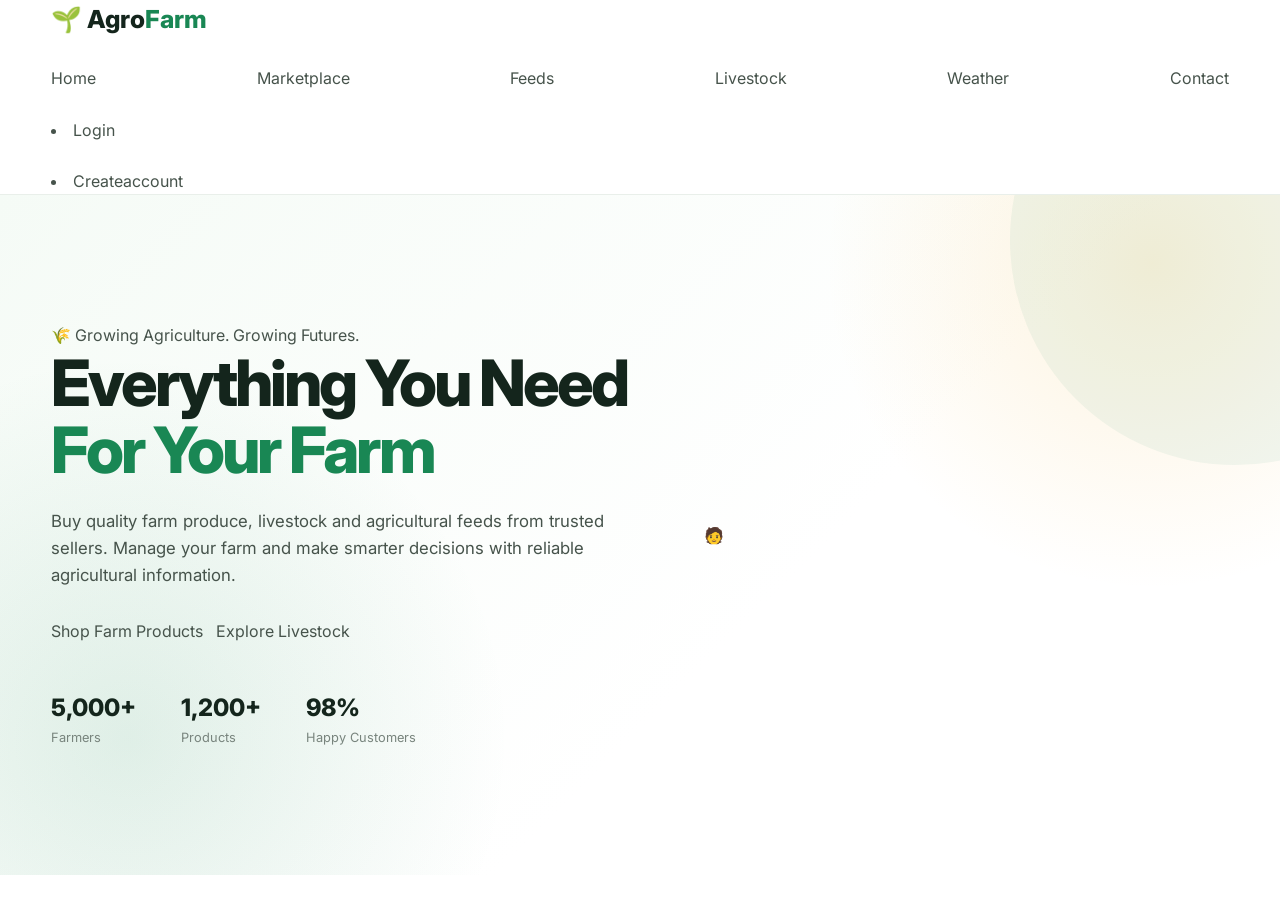
==== index.html @ cb92d69e "my first commit" ====
<!DOCTYPE html>
<html lang="en">
<head>
    <meta charset="UTF-8">
    <meta name="viewport" content="width=device-width, initial-scale=1.0">
    <meta name="description" content="AgroFarm - Your trusted agribusiness marketplace">
    <title>AgroFarm | Agribusiness Marketplace</title>

    <link rel="stylesheet" href="style.css">

    <!-- Google Font -->
    <link rel="preconnect" href="https://fonts.googleapis.com">
    <link rel="preconnect" href="https://fonts.gstatic.com" crossorigin>
    <link
        href="https://fonts.googleapis.com/css2?family=Inter:wght@400;500;600;700;800&display=swap"
        rel="stylesheet"
    >
</head>

<body>

    <!-- ================= HEADER ================= -->
    <header class="header">
        <div class="container nav-container">

            <a href="#" class="logo">
                <span class="logo-icon">🌱</span>
                Agro<span>Farm</span>
            </a>

            <nav class="nav">
                <a href="index.html">Home</a>
                <a href="Marketplace.html">Marketplace</a>
                <a href="Feed.html">Feeds</a>
                <a href="Livestock.html">Livestock</a>
                <a href="Weather.html">Weather</a>
                <a href="Contact.html">Contact</a>
            </nav>

            <div class="auth-buttons">
               <li><a href="Login.html">Login</a></li> <br>
                <li><a href="Createaccount.html">Createaccount</a></li>
            </div>

            <button class="menu-btn" onclick="toggleMenu()">☰</button>

        </div>
    </header>


    <!-- ================= HERO ================= -->
    <main>

        <section class="hero" id="home">

            <div class="container hero-content">

                <div class="hero-text">

                    <span class="hero-label">
                        🌾 Growing Agriculture. Growing Futures.
                    </span>

                    <h1>
                        Everything You Need
                        <span>For Your Farm</span>
                    </h1>

                    <p>
                        Buy quality farm produce, livestock and agricultural
                        feeds from trusted sellers. Manage your farm and
                        make smarter decisions with reliable agricultural
                        information.
                    </p>

                    <div class="hero-buttons">
                        <a href="#products" class="btn btn-primary btn-large">
                            Shop Farm Products
                        </a>

                        <a href="#livestock" class="btn btn-light btn-large">
                            Explore Livestock
                        </a>
                    </div>

                    <div class="hero-stats">

                        <div>
                            <strong>5,000+</strong>
                            <span>Farmers</span>
                        </div>

                        <div>
                            <strong>1,200+</strong>
                            <span>Products</span>
                        </div>

                        <div>
                            <strong>98%</strong>
                            <span>Happy Customers</span>
                        </div>

                    </div>

                </div>


                <div class="hero-image">

                    <div class="farm-card">

                        <div class="farm-emoji">
                            🧑
---- style.css ----
/* =========================================================
   AGROFARM - MODERN AGRICULTURAL WEBSITE
   ========================================================= */

   :root {
    --primary: #198754;
    --primary-dark: #11643d;
    --primary-light: #dff5e8;
    --accent: #f4b942;
    --dark: #14251c;
    --text: #46534b;
    --muted: #78847d;
    --white: #ffffff;
    --light: #f7faf7;
    --cream: #fffdf5;
    --border: #e4ebe5;
    --shadow: 0 15px 40px rgba(20, 50, 32, 0.08);
    --shadow-hover: 0 25px 55px rgba(20, 80, 45, 0.15);
    --radius: 20px;
    --transition: 0.35s ease;
}

* {
    margin: 0;
    padding: 0;
    box-sizing: border-box;
}

html {
    scroll-behavior: smooth;
}

body {
    font-family: "Inter", sans-serif;
    color: var(--text);
    background: var(--white);
    line-height: 1.6;
    overflow-x: hidden;
}

a {
    text-decoration: none;
    color: inherit;
}

button {
    font-family: inherit;
    border: none;
    cursor: pointer;
}

img {
    max-width: 100%;
    display: block;
}

.container {
    width: min(1180px, 92%);
    margin: auto;
}


/* =========================================================
   HEADER
   ========================================================= */

.header {
    position: sticky;
    top: 0;
    z-index: 1000;
    background: rgba(255, 255, 255, 0.92);
    backdrop-filter: blur(16px);
    -webkit-backdrop-filter: blur(16px);
    border-bottom: 1px solid rgba(228, 235, 229, 0.8);
}

.nav {
    min-height: 78px;
    display: flex;
    align-items: center;
    justify-content: space-between;
    gap: 25px;
}

.logo {
    font-size: 1.55rem;
    font-weight: 800;
    color: var(--dark);
    white-space: nowrap;
}

.logo:first-letter {
    font-size: 1.7rem;
}

.logo span {
    color: var(--primary);
}

.navbar {
    display: flex;
    align-items: center;
    gap: 25px;
}

.navbar a {
    position: relative;
    color: #4c5952;
    font-size: 0.92rem;
    font-weight: 600;
    transition: var(--transition);
}

.navbar a::after {
    content: "";
    position: absolute;
    left: 0;
    bottom: -8px;
    width: 0;
    height: 2px;
    border-radius: 10px;
    background: var(--primary);
    transition: var(--transition);
}

.navbar a:hover {
    color: var(--primary);
}

.navbar a:hover::after {
    width: 100%;
}

.nav-buttons {
    display: flex;
    align-items: center;
    gap: 10px;
}

.login-btn,
.account-btn,
.cart-btn {
    padding: 10px 15px;
    border-radius: 10px;
    font-weight: 600;
    transition: var(--transition);
}

.login-btn {
    color: var(--primary);
    background: transparent;
}

.login-btn:hover {
    background: var(--primary-light);
}

.account-btn {
    color: white;
    background: var(--primary);
    box-shadow: 0 8px 20px rgba(25, 135, 84, 0.2);
}

.account-btn:hover {
    background: var(--primary-dark);
    transform: translateY(-2px);
}

.cart-btn {
    position: relative;
    color: var(--dark);
    background: #f1f6f2;
}

.cart-btn:hover {
    background: var(--primary-light);
    transform: translateY(-2px);
}

#cartCount {
    display: inline-flex;
    align-items: center;
    justify-content: center;
    min-width: 19px;
    height: 19px;
    padding: 2px 5px;
    margin-left: 3px;
    color: white;
    background: #ef5350;
    border-radius: 50px;
    font-size: 0.7rem;
}

.menu-btn {
    display: none;
    background: var(--primary-light);
    color: var(--primary-dark);
    width: 42px;
    height: 42px;
    border-radius: 10px;
    font-size: 1.3rem;
}


/* =========================================================
   HERO
   ========================================================= */

.hero {
    position: relative;
    min-height: 680px;
    display: flex;
    align-items: center;
    overflow: hidden;
    background:
        radial-gradient(circle at 90% 10%, rgba(244, 185, 66, 0.18), transparent 25%),
        radial-gradient(circle at 10% 80%, rgba(25, 135, 84, 0.12), transparent 30%),
        linear-gradient(135deg, #f5fbf6 0%, #ffffff 60%);
}

.hero::before {
    content: "";
    position: absolute;
    width: 450px;
    height: 450px;
    right: -180px;
    top: -180px;
    border-radius: 50%;
    background: rgba(25, 135, 84, 0.06);
}

.hero-content {
    display: grid;
    grid-template-columns: 1fr 0.9fr;
    align-items: center;
    gap: 70px;
    padding: 70px 0;
}

.hero-text {
    position: relative;
    z-index: 2;
}

.badge {
    display: inline-flex;
    align-items: center;
    gap: 8px;
    padding: 9px 15px;
    margin-bottom: 22px;
    border: 1px solid #cce9d6;
    border-radius: 50px;
    color: var(--primary-dark);
    background: rgba(223, 245, 232, 0.8);
    font-size: 0.82rem;
    font-weight: 700;
}

.hero h1 {
    max-width: 650px;
    color: var(--dark);
    font-size: clamp(2.7rem, 5vw, 4.6rem);
    line-height: 1.05;
    letter-spacing: -3px;
    font-weight: 800;
}

.hero h1 span {
    display: block;
    color: var(--primary);
}

.hero-text > p {
    max-width: 600px;
    margin: 25px 0 30px;
    color: var(--text);
    font-size: 1.05rem;
}

.hero-buttons {
    display: flex;
    flex-wrap: wrap;
    gap: 13px;
}

.primary-btn,
.secondary-btn {
    display: inline-flex;
    align-items: center;
    justify-content: center;
    padding: 14px 22px;
    border-radius: 12px;
    font-weight: 700;
    transition: var(--transition);
}

.primary-btn {
    color: white;
    background: var(--primary);
    box-shadow: 0 12px 25px rgba(25, 135, 84, 0.22);
}

.primary-btn:hover {
    background: var(--primary-dark);
    transform: translateY(-4px);
    box-shadow: 0 18px 30px rgba(25, 135, 84, 0.28);
}

.secondary-btn {
    color: var(--primary-dark);
    background: white;
    border: 1px solid var(--border);
}

.secondary-btn:hover {
    color: white;
    background: var(--primary);
    border-color: var(--primary);
    transform: translateY(-4px);
}

.hero-stats {
    display: flex;
    gap: 45px;
    margin-top: 45px;
}

.hero-stats div {
    display: flex;
    flex-direction: column;
}

.hero-stats strong {
    color: var(--dark);
    font-size: 1.5rem;
    font-weight: 800;
}

.hero-stats span {
    color: var(--muted);
    font-size: 0.8rem;
}


/* =========================================================
   HERO IMAGE / CARD
   ========================================================= */

.hero-card {
    position: relative;
    min-height: 480px;
}

.farm-image {
    position: absolute;
    inset: 20px 0 0 35px;
    min-height: 430px;
    overflow: hidden;
    border-radius: 30px;
    background:
        linear-gradient(
            180deg,
            rgba(15, 60, 35, 0.05),
            rgba(15, 60, 35, 0.65)
        ),
        url("https://images.unsplash.com/photo-1500937386664-56d1dfef3854?auto=format&fit=crop&w=1000&q=85")
        center / cover;
    box-shadow: 0 30px 70px rgba(28, 72, 44, 0.18);
}

.farm-image::after {
    content: "";
    position: absolute;
    inset: 0;
    background: linear-gradient(
        180deg,
        transparent 45%,
        rgba(10, 45, 25, 0.75)
    );
}

.farm-overlay {
    position: absolute;
    z-index: 2;
    bottom: 28px;
    left: 28px;
    color: white;
}

.farm-overlay h3 {
    font-size: 1.55rem;
    margin-bottom: 4px;
}

.farm-overlay p {
    color: rgba(255, 255, 255, 0.85);
    font-size: 0.9rem;
}

.floating-card {
    position: absolute;
    z-index: 5;
    display: flex;
    align-items: center;
    gap: 12px;
    padding: 14px 17px;
    border: 1px solid rgba(255,255,255,0.7);
    border-radius: 15px;
    background: rgba(255,255,255,0.92);
    backdrop-filter: blur(12px);
    box-shadow: 0 15px 35px rgba(20, 60, 35, 0.15);
}

.floating-card > span {
    display: flex;
    align-items: center;
    justify-content: center;
    width: 42px;
    height: 42px;
    border-radius: 12px;
    background: var(--primary-light);
    font-size: 1.3rem;
}

.floating-card div {
    display: flex;
    flex-direction: column;
}

.floating-card strong {
    color: var(--dark);
    font-size: 0.9rem;
}

.floating-card small {
    color: var(--muted);
    font-size: 0.7rem;
}

.weather-mini {
    top: 0;
    left: 0;
    animation: float 4s ease-in-out infinite;
}

.produce-mini {
    right: -15px;
    bottom: 30px;
    animation: float 4s ease-in-out infinite 1s;
}

@keyframes float {
    0%, 100% {
        transform: translateY(0);
    }

    50% {
        transform: translateY(-10px);
    }
}


/* =========================================================
   SECTIONS
   ========================================================= */

.categories,
.products-section,
.feeds-section {
    padding: 100px 0;
}

.categories {
    background: white;
}

.products-section {
    background: var(--light);
}

.feeds-section {
    background: #f1f8f2;
}

.section-heading {
    max-width: 650px;
    margin: 0 auto 50px;
    text-align: center;
}

.section-heading > span {
    display: inline-block;
    margin-bottom: 8px;
    color: var(--primary);
    font-size: 0.76rem;
    letter-spacing: 2px;
    font-weight: 800;
}

.section-heading h2 {
    margin-bottom: 12px;
    color: var(--dark);
    font-size: clamp(2rem, 4vw, 2.8rem);
    line-height: 1.15;
    letter-spacing: -1.5px;
}

.section-heading p {
    color: var(--muted);
}


/* =========================================================
   CATEGORY CARDS
   ========================================================= */

.category-grid {
    display: grid;
    grid-template-columns: repeat(4, 1fr);
    gap: 20px;
}

.category-card {
    position: relative;
    overflow: hidden;
    padding: 30px 25px;
    border: 1px solid var(--border);
    border-radius: var(--radius);
    background: white;
    box-shadow: 0 8px 25px rgba(20, 60, 35, 0.04);
    transition: var(--transition);
}

.category-card::before {
    content: "";
    position: absolute;
    width: 100px;
    height: 100px;
    right: -40px;
    top: -40px;
    border-radius: 50%;
    background: var(--primary-light);
    transition: var(--transition);
}

.category-card:hover {
    transform: translateY(-9px);
    border-color: #c8e6d2;
    box-shadow: var(--shadow-hover);
}

.category-card:hover::before {
    transform: scale(1.5);
}

.category-icon {
    position: relative;
    z-index: 2;
    display: flex;
    align-items: center;
    justify-content: center;
    width: 62px;
    height: 62px;
    margin-bottom: 20px;
    border-radius: 16px;
    background: var(--primary-light);
    font-size: 1.8rem;
}

.category-card h3 {
    position: relative;
    z-index: 2;
    margin-bottom: 8px;
    color: var(--dark);
}

.category-card p {
    position: relative;
    z-index: 2;
    margin-bottom: 20px;
    color: var(--muted);
    font-size: 0.88rem;
}

.category-card a {
    position: relative;
    z-index: 2;
    color: var(--primary);
    font-size: 0.85rem;
    font-weight: 700;
}

.category-card a:hover {
    color: var(--primary-dark);
}


/* =========================================================
   PRODUCT CARDS
   ========================================================= */

.product-grid {
    display: grid;
    grid-template-columns: repeat(4, 1fr);
    gap: 24px;
}

.product-card {
    overflow: hidden;
    border: 1px solid var(--border);
    border-radius: var(--radius);
    background: white;
    box-shadow: 0 8px 25px rgba(20, 60, 35, 0.05);
    transition: var(--transition);
}

.product-card:hover {
    transform: translateY(-8px);
    box-shadow: var(--shadow-hover);
}

.product-image {
    position: relative;
    height: 230px;
    overflow: hidden;
    background-position: center;
    background-size: cover;
    transition: var(--transition);
}

.product-card:hover .product-image {
    transform: scale(1.02);
}

/* Product images */

.vegetables {
    background-image:
        linear-gradient(rgba(0,0,0,.05), rgba(0,0,0,.05)),
        url("https://images.unsplash.com/photo-1546094096-0df4bcaaa337?auto=format&fit=crop&w=700&q=80");
}

.maize {
    background-image:
        linear-gradient(rgba(0,0,0,.05), rgba(0,0,0,.05)),
        url("https://images.unsplash.com/photo-1551754655-cd27e38d2076?auto=format&fit=crop&w=700&q=80");
}

.yam {
    background-image:
        linear-gradient(rgba(0,0,0,.05), rgba(0,0,0,.05)),
        url("https://images.unsplash.com/photo-1518977676601-b53f82aba655?auto=format&fit=crop&w=700&q=80");
}

.pepper {
    background-image:
        linear-gradient(rgba(0,0,0,.05), rgba(0,0,0,.05)),
        url("https://images.unsplash.com/photo-1563565375-f3fdfdbefa83?auto=format&fit=crop&w=700&q=80");
}

.product-tag {
    position: absolute;
    top: 14px;
    left: 14px;
    padding: 6px 10px;
    border-radius: 50px;
    color: var(--primary-dark);
    background: white;
    font-size: 0.7rem;
    font-weight: 800;
    box-shadow: 0 5px 15px rgba(0,0,0,0.08);
}

.product-info {
    padding: 20px;
}

.product-info small {
    color: var(--primary);
    font-size: 0.75rem;
    font-weight: 700;
}

.product-info h3 {
    margin: 5px 0 18px;
    color: var(--dark);
    font-size: 1.05rem;
}

.product-bottom {
    display: flex;
    align-items: center;
    justify-content: space-between;
    gap: 10px;
}

.product-bottom strong {
    color: var(--dark);
    font-size: 1.05rem;
}

.product-bottom button {
    padding: 9px 14px;
    border-radius: 9px;
    color: white;
    background: var(--primary);
    font-size: 0.8rem;
    font-weight: 700;
    transition: var(--transition);
}

.product-bottom button:hover {
    background: var(--primary-dark);
    transform: scale(1.05);
}


/* =========================================================
   FEEDS
   ========================================================= */

.feed-grid {
    display: grid;
    grid-template-columns: repeat(4, 1fr);
    gap: 20px;
}

.feed-card {
    padding: 30px 25px;
    text-align: center;
    border: 1px solid #dcebe0;
    border-radius: var(--radius);
    background: rgba(255,255,255,0.85);
    transition: var(--transition);
}

.feed-card:hover {
    transform: translateY(-8px);
    background: white;
    box-shadow: var(--shadow-hover);
}

.feed-icon {
    display: flex;
    align-items: center;
    justify-content: center;
    width: 70px;
    height: 70px;
    margin: 0 auto 18px;
    border-radius: 20px;
    background: var(--primary-light);
    font-size: 2rem;
}

.feed-card h3 {
    margin-bottom: 8px;
    color: var(--dark);
}

.feed-card p {
    color: var(--muted);
    font-size: 0.85rem;
}


/* =========================================================
   SCROLLBAR
   ========================================================= */

::-webkit-scrollbar {
    width: 9px;
}

::-webkit-scrollbar-track {
    background: #f1f5f2;
}

::-webkit-scrollbar-thumb {
    border-radius: 20px;
    background: #9bc7aa;
}

::-webkit-scrollbar-thumb:hover {
    background: var(--primary);
}


/* =========================================================
   SELECTION
   ========================================================= */

::selection {
    color: white;
    background: var(--primary);
}


/* =========================================================
   RESPONSIVE - TABLETS
   ========================================================= */

@media (max-width: 1050px) {

    .navbar {
        gap: 15px;
    }

    .nav-buttons .login-btn,
    .nav-buttons .account-btn {
        display: none;
    }

    .hero-content {
        gap: 40px;
    }

    .category-grid,
    .product-grid,
    .feed-grid {
        grid-template-columns: repeat(2, 1fr);
    }
}


/* =========================================================
   RESPONSIVE - MOBILE
   ========================================================= */

@media (max-width: 768px) {

    .nav {
        min-height: 70px;
    }

    .navbar {
        position: absolute;
        top: 70px;
        left: 4%;
        right: 4%;
        display: none;
        flex-direction: column;
        align-items: stretch;
        gap: 0;
        padding: 12px;
        border: 1px solid var(--border);
        border-radius: 15px;
        background: white;
        box-shadow: 0 20px 40px rgba(20, 60, 35, 0.12);
    }

    .navbar.active {
        display: flex;
        animation: menuDrop 0.25s ease;
    }

    @keyframes menuDrop {
        from {
            opacity: 0;
            transform: translateY(-10px);
        }

        to {
            opacity: 1;
            transform: translateY(0);
        }
    }

    .navbar a {
        padding: 13px 12px;
        border-radius: 8px;
    }

    .navbar a:hover {
        background: var(--primary-light);
    }

    .navbar a::after {
        display: none;
    }

    .nav-buttons {
        margin-left: auto;
    }

    .cart-btn {
        padding: 9px 12px;
    }

    .menu-btn {
        display: block;
    }

    .hero {
        min-height: auto;
    }

    .hero-content {
        grid-template-columns: 1fr;
        padding: 60px 0 80px;
        gap: 55px;
    }

    .hero h1 {
        font-size: clamp(2.5rem, 11vw, 4rem);
        letter-spacing: -2px;
    }

    .hero-text > p {
        font-size: 0.95rem;
    }

    .hero-stats {
        gap: 25px;
        margin-top: 35px;
    }

    .hero-stats strong {
        font-size: 1.25rem;
    }

    .hero-card {
        min-height: 420px;
    }

    .farm-image {
        inset: 15px 15px 0 15px;
        min-height: 380px;
    }

    .weather-mini {
        left: 0;
    }

    .produce-mini {
        right: 0;
        bottom: 10px;
    }

    .categories,
    .products-section,
    .feeds-section {
        padding: 75px 0;
    }

    .section-heading {
        margin-bottom: 35px;
    }

    .category-grid,
    .product-grid,
    .feed-grid {
        grid-template-columns: repeat(2, 1fr);
        gap: 15px;
    }

    .category-card,
    .feed-card {
        padding: 22px 18px;
    }
}


/* =========================================================
   SMALL PHONES
   ========================================================= */

@media (max-width: 500px) {

    .container {
        width: min(92%, 420px);
    }

    .logo {
        font-size: 1.25rem;
    }

    .nav {
        gap: 8px;
    }

    .hero-content {
        padding-top: 45px;
    }

    .badge {
        font-size: 0.7rem;
    }

    .hero h1 {
        font-size: 2.55rem;
    }

    .hero-buttons {
        flex-direction: column;
        align-items: stretch;
    }

    .primary-btn,
    .secondary-btn {
        width: 100%;
    }

    .hero-stats {
        justify-content: space-between;
        gap: 10px;
    }

    .hero-stats strong {
        font-size: 1.1rem;
    }

    .hero-stats span {
        font-size: 0.7rem;
    }

    .hero-card {
        min-height: 360px;
    }

    .farm-image {
        min-height: 330px;
        inset: 15px 0 0 0;
        border-radius: 22px;
    }

    .floating-card {
        padding: 10px 12px;
    }

    .floating-card > span {
        width: 35px;
        height: 35px;
        font-size: 1rem;
    }

    .floating-card strong {
        font-size: 0.75rem;
    }

    .floating-card small {
        font-size: 0.6rem;
    }

    .produce-mini {
        bottom: -5px;
    }

    .category-grid,
    .product-grid,
    .feed-grid {
        grid-template-columns: 1fr;
    }

    .category-card {
        padding: 25px;
    }

    .product-image {
        height: 250px;
    }

    .section-heading h2 {
        font-size: 2rem;
    }
}


/* =========================================================
   REDUCED MOTION ACCESSIBILITY
   ========================================================= */

@media (prefers-reduced-motion: reduce) {

    *,
    *::before,
    *::after {
        scroll-behavior: auto !important;
        animation-duration: 0.01ms !important;
        animation-iteration-count: 1 !important;
        transition-duration: 0.01ms !important;
    }
}
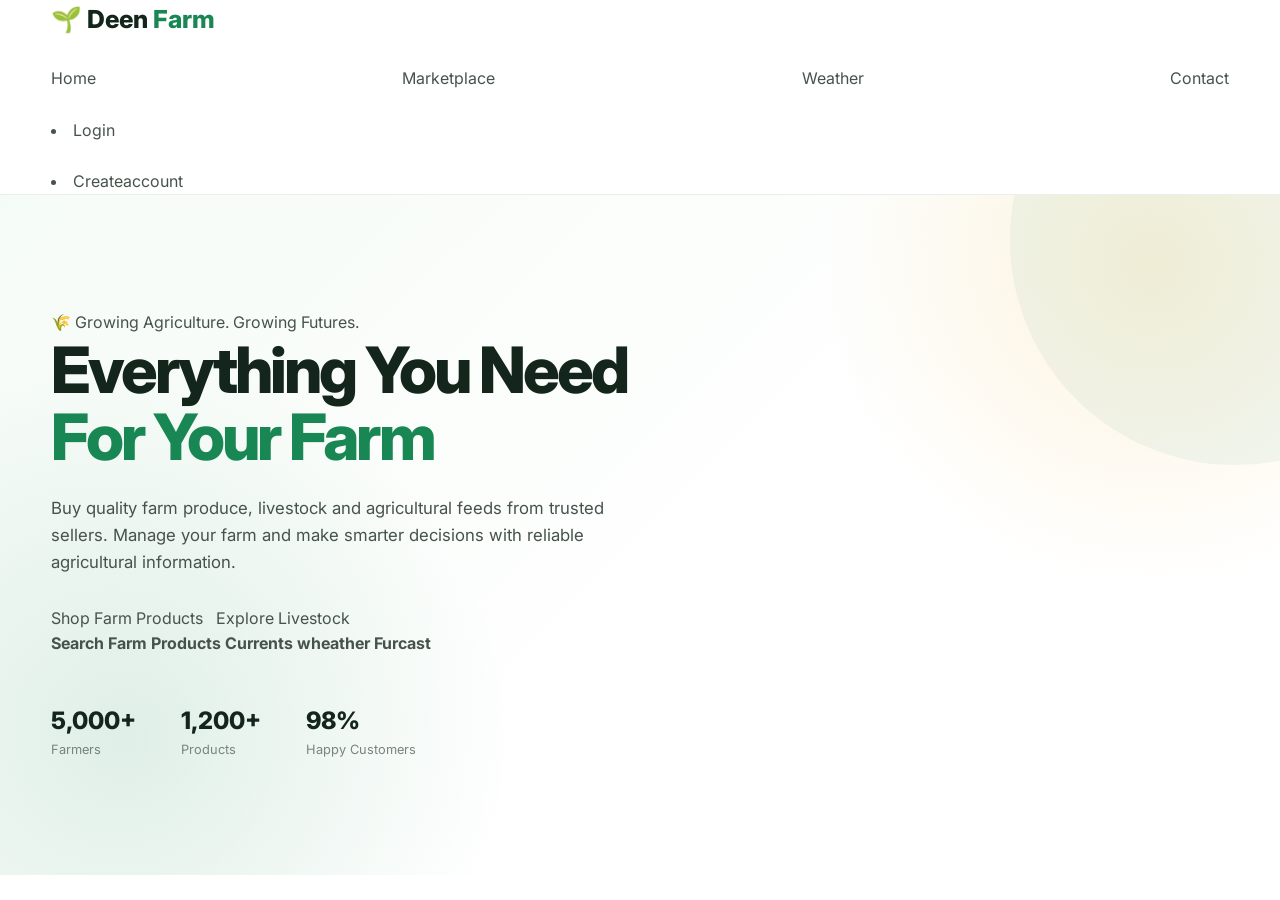
==== commit 76ed9977: "added h4 tag" ====
--- a/index.html
+++ b/index.html
@@ -25,14 +25,13 @@
 
             <a href="#" class="logo">
                 <span class="logo-icon">🌱</span>
-                Agro<span>Farm</span>
+                Deen <span>Farm</span>
             </a>
 
             <nav class="nav">
                 <a href="index.html">Home</a>
                 <a href="Marketplace.html">Marketplace</a>
-                <a href="Feed.html">Feeds</a>
-                <a href="Livestock.html">Livestock</a>
+                
                 <a href="Weather.html">Weather</a>
                 <a href="Contact.html">Contact</a>
             </nav>
@@ -82,7 +81,7 @@
                             Explore Livestock
                         </a>
                     </div>
-
+<h4> Search Farm Products Currents wheather Furcast</h4>
                     <div class="hero-stats">
 
                         <div>
@@ -110,10 +109,10 @@
                     <div class="farm-card">
 
                         <div class="farm-emoji">
-                            🧑
+                            
 
 
 
 
 
-                            +                           
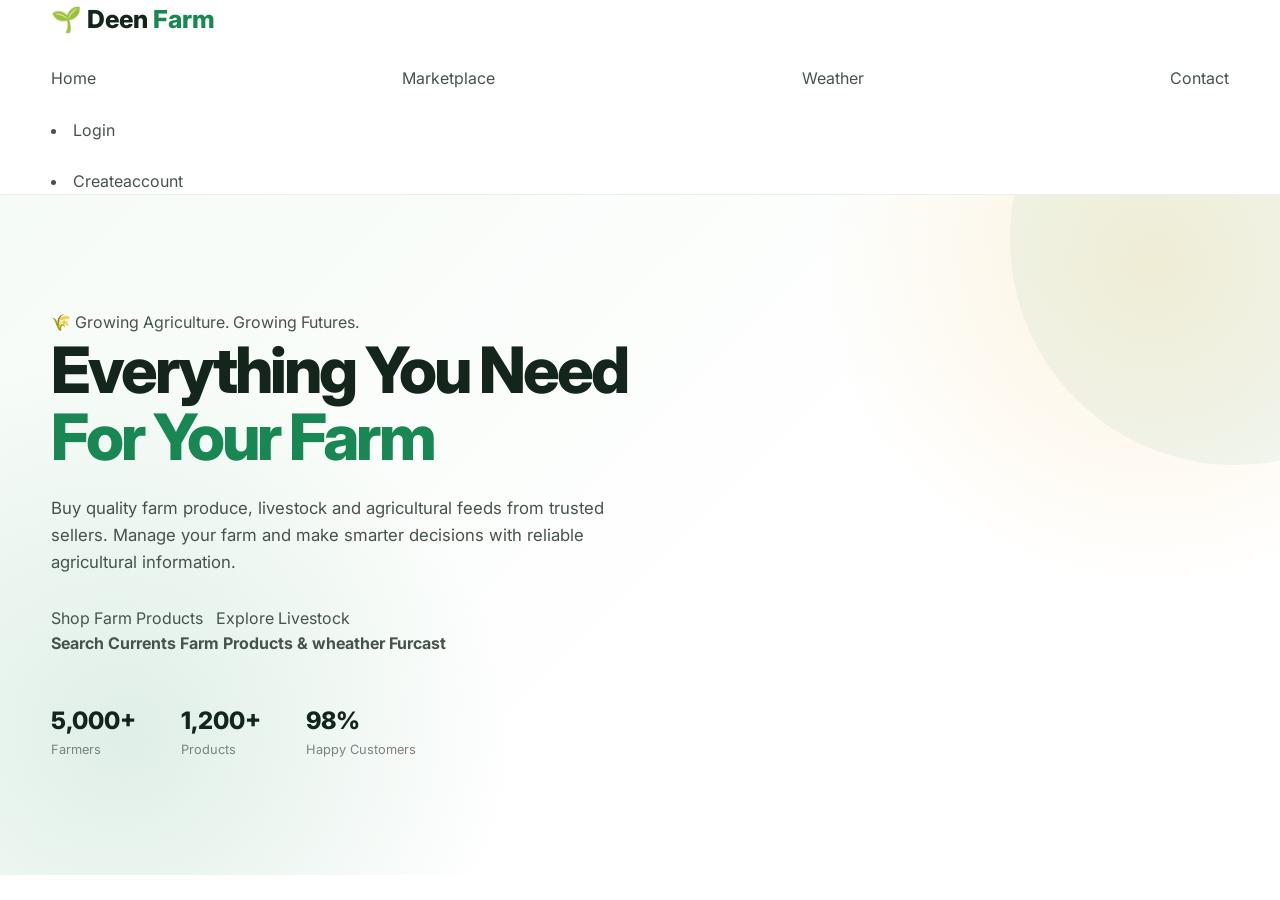
==== commit 90b62430: "Changes of Products Image" ====
--- a/index.html
+++ b/index.html
@@ -81,7 +81,7 @@
                             Explore Livestock
                         </a>
                     </div>
-<h4> Search Farm Products Currents wheather Furcast</h4>
+<h4> Search Currents Farm Products & wheather Furcast</h4>
                     <div class="hero-stats">
 
                         <div>
